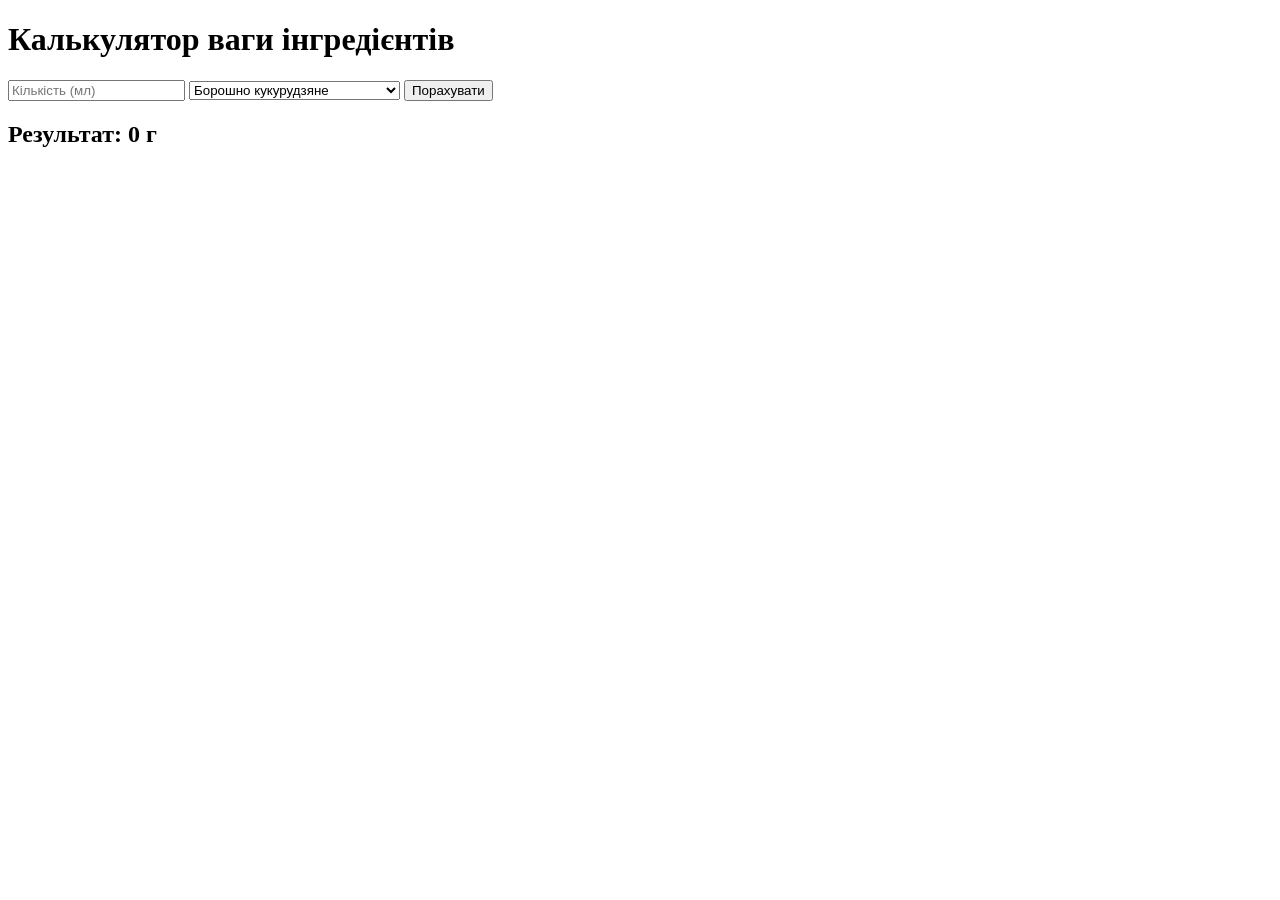
==== calculator.html @ 8114e9f8 "Rename index.html to calculator.html" ====
<!DOCTYPE html>
<html lang="uk">
<head>
    <meta charset="UTF-8">
    <title>Конвертер рецептів</title>
</head>
<body>
    <h1>Калькулятор ваги інгредієнтів</h1>

    <input type="number" id="volume-input" placeholder="Кількість (мл)">
    
  <select id="ingredient-select">
    <option value="борошно кукурудзяне">Борошно кукурудзяне</option>
    <option value="борошно пшеничне">Борошно пшеничне</option>
    <option value="варення">Варення</option>
    <option value="вершки (рідкі)">Вершки (рідкі)</option>
    <option value="вершкове масло (розтоплене)">Вершкове масло (розтоплене)</option>
    <option value="вівсяні пластівці">Вівсяні пластівці</option>
    <option value="вода">Вода</option>
    <option value="горіхи (мелені)">Горіхи (мелені)</option>
    <option value="гречка">Гречка</option>
    <option value="згущене молоко">Згущене молоко</option>
    <option value="йогурт (класичний)">Йогурт (класичний)</option>
    <option value="какао-порошок">Какао-порошок</option>
    <option value="кефір">Кефір</option>
    <option value="крохмаль">Крохмаль</option>
    <option value="майонез">Майонез</option>
    <option value="манна крупа">Манна крупа</option>
    <option value="мед (рідкий)">Мед (рідкий)</option>
    <option value="молоко цільне">Молоко цільне</option>
    <option value="олія рослинна">Олія рослинна</option>
    <option value="оцет">Оцет</option>
    <option value="пшоно">Пшоно</option>
    <option value="рис">Рис</option>
    <option value="родзинки">Родзинки</option>
    <option value="сир кисломолочний (творог)">Сир кисломолочний (творог)</option>
    <option value="сир твердий (тертий)">Сир твердий (тертий)</option>
    <option value="сіль (кухонна)">Сіль (кухонна)</option>
    <option value="сметана">Сметана</option>
    <option value="сухарі панірувальні">Сухарі панірувальні</option>
    <option value="томатна паста">Томатна паста</option>
    <option value="цукор">Цукор</option>
    <option value="цукрова пудра">Цукрова пудра</option>
</select>

    <button id="calc-button">Порахувати</button>

    <h2 id="result-text">Результат: 0 г</h2>

    <script type="module" src="js/app.js"></script>
</body>
</html>
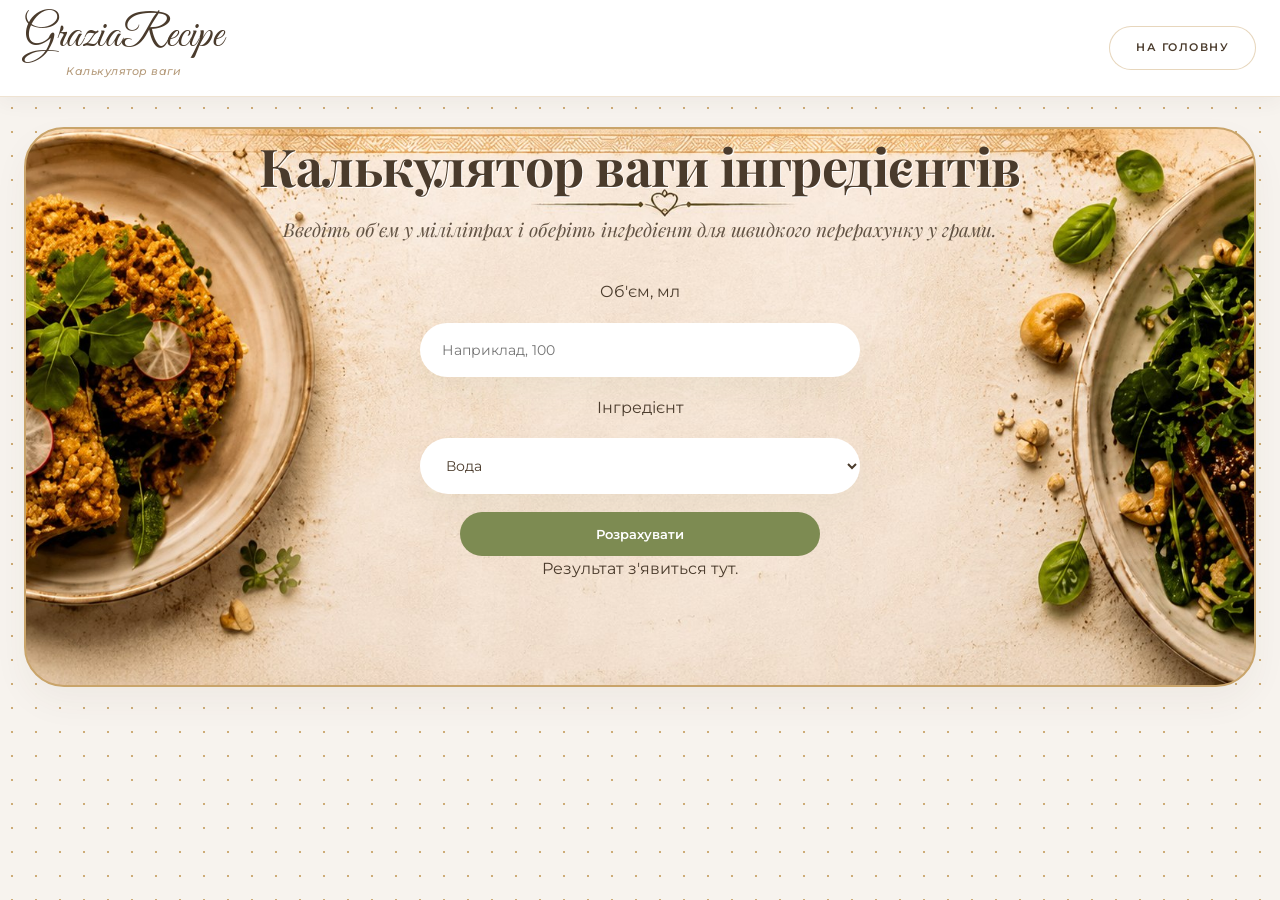
==== commit 8bb307e8: "feature/ui-design-update" ====
--- a/calculator.html
+++ b/calculator.html
@@ -2,50 +2,56 @@
 <html lang="uk">
 <head>
     <meta charset="UTF-8">
-    <title>Конвертер рецептів</title>
+    <meta name="viewport" content="width=device-width, initial-scale=1.0">
+    <title>Калькулятор ваги | GraziaRecipe</title>
+    <link rel="preconnect" href="https://fonts.googleapis.com">
+    <link rel="preconnect" href="https://fonts.gstatic.com" crossorigin>
+    <link href="https://fonts.googleapis.com/css2?family=Great+Vibes&family=Playfair+Display:ital,wght@0,400;0,500;0,600;0,700;1,400;1,500&family=Montserrat:wght@300;400;500;600;700&display=swap" rel="stylesheet">
+    <link rel="stylesheet" href="style.css">
 </head>
 <body>
-    <h1>Калькулятор ваги інгредієнтів</h1>
+    <header>
+        <div class="container header-inner">
+            <a href="index.html" class="logo-wrapper">
+                <span class="logo">GraziaRecipe</span>
+                <span class="logo-subtitle">Калькулятор ваги</span>
+            </a>
+            <a href="index.html" class="button-link-back">На головну</a>
+        </div>
+    </header>
+    <main class="container">
+        <section class="hero">
+            <div class="hero-banner calculator-hero">
+                <div class="hero-image-side side-left"></div>
+                <div class="hero-glass-box calculator-box">
+                    <h1>Калькулятор ваги інгредієнтів</h1>
+                    <p>Введіть об'єм у мілілітрах і оберіть інгредієнт для швидкого перерахунку у грами.</p>
+                    <div class="calculator-fields">
+                        <label for="volume-input">Об'єм, мл</label>
+                        <input id="volume-input" type="number" min="0" placeholder="Наприклад, 100">
 
-    <input type="number" id="volume-input" placeholder="Кількість (мл)">
-    
-  <select id="ingredient-select">
-    <option value="борошно кукурудзяне">Борошно кукурудзяне</option>
-    <option value="борошно пшеничне">Борошно пшеничне</option>
-    <option value="варення">Варення</option>
-    <option value="вершки (рідкі)">Вершки (рідкі)</option>
-    <option value="вершкове масло (розтоплене)">Вершкове масло (розтоплене)</option>
-    <option value="вівсяні пластівці">Вівсяні пластівці</option>
-    <option value="вода">Вода</option>
-    <option value="горіхи (мелені)">Горіхи (мелені)</option>
-    <option value="гречка">Гречка</option>
-    <option value="згущене молоко">Згущене молоко</option>
-    <option value="йогурт (класичний)">Йогурт (класичний)</option>
-    <option value="какао-порошок">Какао-порошок</option>
-    <option value="кефір">Кефір</option>
-    <option value="крохмаль">Крохмаль</option>
-    <option value="майонез">Майонез</option>
-    <option value="манна крупа">Манна крупа</option>
-    <option value="мед (рідкий)">Мед (рідкий)</option>
-    <option value="молоко цільне">Молоко цільне</option>
-    <option value="олія рослинна">Олія рослинна</option>
-    <option value="оцет">Оцет</option>
-    <option value="пшоно">Пшоно</option>
-    <option value="рис">Рис</option>
-    <option value="родзинки">Родзинки</option>
-    <option value="сир кисломолочний (творог)">Сир кисломолочний (творог)</option>
-    <option value="сир твердий (тертий)">Сир твердий (тертий)</option>
-    <option value="сіль (кухонна)">Сіль (кухонна)</option>
-    <option value="сметана">Сметана</option>
-    <option value="сухарі панірувальні">Сухарі панірувальні</option>
-    <option value="томатна паста">Томатна паста</option>
-    <option value="цукор">Цукор</option>
-    <option value="цукрова пудра">Цукрова пудра</option>
-</select>
+                        <label for="ingredient-select">Інгредієнт</label>
+                        <select id="ingredient-select">
+                            <option value="вода">Вода</option>
+                            <option value="молоко цільне">Молоко цільне</option>
+                            <option value="йогурт (класичний)">Йогурт</option>
+                            <option value="вершки (рідкі)">Вершки</option>
+                            <option value="олія рослинна">Олія</option>
+                            <option value="мед (рідкий)">Мед</option>
+                            <option value="цукор">Цукор</option>
+                            <option value="борошно пшеничне">Борошно</option>
+                            <option value="сметана">Сметана</option>
+                            <option value="томатна паста">Томатна паста</option>
+                        </select>
 
-    <button id="calc-button">Порахувати</button>
-
-    <h2 id="result-text">Результат: 0 г</h2>
+                        <button id="calc-button" class="search-btn">Розрахувати</button>
+                    </div>
+                    <div id="result-text" class="calculator-result">Результат з'явиться тут.</div>
+                </div>
+                <div class="hero-image-side side-right"></div>
+            </div>
+        </section>
+    </main>
 
     <script type="module" src="js/app.js"></script>
 </body>
--- a/style.css
+++ b/style.css
@@ -0,0 +1,1157 @@
+/* ================= VARIABLES & RESET ================= */
+:root {
+    --bg-main: #f7f3ee;
+    --bg-secondary: #efe7dc;
+    --accent-olive: #7d8b52;
+    --accent-olive-hover: #6a7644;
+    --text-dark: #4a3b2c;
+    --text-gray: #a39c93;
+    --accent-gold: #c9a46a;
+    --white: #ffffff;
+    
+    --radius-xl: 40px;
+    --radius-lg: 25px;
+    --radius-md: 16px;
+    --radius-sm: 10px;
+    
+    --shadow-soft: 0 15px 35px rgba(74, 59, 44, 0.05);
+    --shadow-float: 0 20px 40px rgba(125, 139, 82, 0.15);
+    --shadow-glass: 0 8px 32px rgba(74, 59, 44, 0.08);
+    
+    --transition-smooth: all 0.5s cubic-bezier(0.25, 1, 0.3, 1);
+}
+
+* {
+    margin: 0;
+    padding: 0;
+    box-sizing: border-box;
+}
+
+::-webkit-scrollbar { width: 8px; }
+::-webkit-scrollbar-track { background: var(--bg-main); }
+::-webkit-scrollbar-thumb { background: var(--accent-olive); border-radius: 10px; }
+::-webkit-scrollbar-thumb:hover { background: var(--accent-olive-hover); }
+
+body {
+    background-color: var(--bg-main);
+    background-image: radial-gradient(rgba(201, 164, 106, 0.9) 1px, transparent 1px);
+    background-size: 24px 24px;
+    color: var(--text-dark);
+    font-family: 'Montserrat', sans-serif;
+    line-height: 1.6;
+    overflow-x: hidden;
+}
+
+.container {
+    max-width: 1400px;
+    margin: 0 auto;
+    padding: 0 24px;
+}
+
+/* ================= HEADER ================= */
+header {
+    position: sticky;
+    top: 0;
+    z-index: 1000;
+    background: var(--white);
+    border-bottom: 1px solid rgba(201, 164, 106, 0.3);
+    box-shadow: 0 4px 20px rgba(74, 59, 44, 0.06);
+    transition: padding 0.3s ease, box-shadow 0.3s ease;
+    will-change: padding, box-shadow; 
+    padding: 15px 0;
+}
+
+header.scrolled {
+    padding: 10px 0;
+    box-shadow: var(--shadow-glass);
+}
+
+.header-inner {
+    display: flex;
+    justify-content: space-between;
+    align-items: center;
+}
+
+.logo-wrapper {
+    display: flex;
+    flex-direction: column;
+    align-items: center;
+    text-decoration: none;
+}
+
+.logo {
+    font-family: 'Great Vibes', cursive;
+    font-size: 44px;
+    color: var(--text-dark);
+    line-height: 1;
+    text-shadow: 1px 1px 2px rgba(255,255,255,0.8);
+}
+
+.logo-subtitle {
+    font-family: 'Montserrat', sans-serif;
+    font-size: 11px;
+    color: #b59b7b; 
+    font-style: italic;
+    letter-spacing: 0.5px;
+    margin-top: 4px;
+    font-weight: 500;
+}
+
+.nav-menu {
+    display: flex;
+    gap: 35px;
+    list-style: none;
+}
+
+.nav-item { position: relative; }
+
+.nav-link {
+    text-decoration: none;
+    color: var(--text-dark);
+    font-size: 11px;
+    font-weight: 600;
+    text-transform: uppercase;
+    letter-spacing: 1.5px;
+    position: relative;
+    padding-bottom: 6px;
+    transition: var(--transition-smooth);
+    display: inline-block;
+}
+
+.nav-link:hover, .nav-link.active {
+    color: var(--accent-olive);
+}
+
+.nav-link::after {
+    content: '';
+    position: absolute;
+    width: 0;
+    height: 2px;
+    bottom: 0;
+    left: 50%;
+    background-color: var(--accent-olive);
+    transition: var(--transition-smooth);
+    transform: translateX(-50%);
+}
+
+.nav-link:hover::after, .nav-link.active::after {
+    width: 100%;
+}
+
+.dropdown-arrow {
+    font-size: 9px;
+    margin-left: 3px;
+    display: inline-block;
+    vertical-align: middle;
+    transition: transform 0.3s ease;
+}
+
+.nav-item:hover .dropdown-arrow {
+    transform: rotate(180deg);
+}
+
+.dropdown {
+    position: absolute;
+    top: 100%;
+    left: 50%;
+    transform: translateX(-50%) translateY(15px);
+    background-color: var(--white);
+    min-width: 200px;
+    border-radius: 12px;
+    box-shadow: 0 10px 30px rgba(0,0,0,0.1);
+    border: 1px solid rgba(201, 164, 106, 0.15);
+    list-style: none;
+    padding: 0; 
+    overflow: hidden; 
+    opacity: 0;
+    visibility: hidden;
+    transition: all 0.3s ease;
+    z-index: 100;
+}
+
+.nav-item:hover .dropdown {
+    opacity: 1;
+    visibility: visible;
+    transform: translateX(-50%) translateY(5px);
+}
+
+.dropdown-item {
+    border-bottom: 1px solid rgba(201, 164, 106, 0.15);
+}
+
+.dropdown-item:last-child {
+    border-bottom: none; 
+}
+
+.dropdown-item a {
+    text-decoration: none;
+    color: var(--text-dark);
+    font-size: 12px;
+    font-weight: 500;
+    padding: 12px 20px; 
+    display: block;
+    transition: all 0.3s ease;
+}
+
+.dropdown-item a:hover {
+    background-color: rgba(125, 139, 82, 0.08);
+    color: var(--accent-olive);
+}
+
+/* ================= АКТИВНИЙ ПУНКТ У ВИПАДАЮЧОМУ МЕНЮ ================= */
+.dropdown-item a.active {
+    background-color: rgba(125, 139, 82, 0.15);
+    color: var(--accent-olive);
+    font-weight: 700;
+    border-left: 3px solid var(--accent-olive);
+}
+
+.header-actions {
+    display: flex;
+    align-items: center;
+    gap: 15px;
+}
+
+.icon-btn {
+    background: none;
+    border: 1px solid rgba(201, 164, 106, 0.4);
+    border-radius: 50%;
+    width: 40px;
+    height: 40px;
+    display: flex;
+    align-items: center;
+    justify-content: center;
+    color: var(--text-dark);
+    cursor: pointer;
+    transition: var(--transition-smooth);
+}
+
+.icon-btn:hover {
+    color: var(--accent-olive);
+    border-color: var(--accent-olive);
+    transform: translateY(-2px);
+    background: var(--bg-main);
+}
+
+/* Стиль для активної кнопки профілю */
+.icon-btn.active-profile {
+    color: var(--accent-olive) !important;
+    border-color: var(--accent-olive) !important;
+    background: rgba(125, 139, 82, 0.1) !important;
+}
+
+.mobile-menu-btn {
+    display: none;
+    background: none;
+    border: none;
+    font-size: 24px;
+    color: var(--text-dark);
+    cursor: pointer;
+}
+
+/* ================= HERO SECTION ================= */
+.hero {
+    margin: 30px auto 40px;
+}
+
+.hero-banner {
+    position: relative;
+    width: 100%;
+    height: 460px;
+    background-color: var(--bg-secondary);
+    background-image: url('img/hero-bg.jpg'); 
+    background-size: cover;
+    background-position: center calc(50% - 0.5px); 
+    background-repeat: no-repeat;
+    border-radius: var(--radius-xl);
+    border: 2px solid var(--accent-gold);
+    box-shadow: var(--shadow-soft);
+    overflow: hidden;
+    display: flex;
+    align-items: center;
+    justify-content: center;
+}
+
+.hero-glass-box {
+    position: relative;
+    z-index: 5;
+    background: transparent;
+    text-align: center;
+    max-width: 650px;
+    padding: 0 40px;
+    margin-top: 40px; 
+}
+
+.hero-glass-box h1 {
+    font-family: 'Playfair Display', serif;
+    font-size: 52px;
+    color: var(--text-dark);
+    line-height: 1.1;
+    margin-bottom: 20px;
+    letter-spacing: -0.5px;
+    text-shadow: 1px 1px 0 #fff;
+}
+
+.hero-glass-box p {
+    font-family: 'Playfair Display', serif;
+    font-style: italic;
+    font-size: 19px;
+    color: var(--text-dark);
+    opacity: 0.85;
+    margin-bottom: 35px;
+}
+
+.search-bar {
+    display: flex;
+    background: var(--white);
+    border-radius: 40px;
+    padding: 8px 8px 8px 25px;
+    box-shadow: 0 10px 25px rgba(0,0,0,0.05);
+    border: 1px solid rgba(201, 164, 106, 0.2);
+}
+
+.search-bar input {
+    flex: 1;
+    border: none;
+    outline: none;
+    background: transparent;
+    font-family: 'Montserrat', sans-serif;
+    font-size: 14px;
+    color: var(--text-dark);
+}
+
+.search-bar input::placeholder {
+    color: var(--text-gray);
+}
+
+.search-btn {
+    background: var(--accent-olive);
+    color: var(--white);
+    border: none;
+    padding: 14px 35px;
+    border-radius: 30px;
+    font-family: 'Montserrat', sans-serif;
+    font-size: 13px;
+    font-weight: 600;
+    cursor: pointer;
+    transition: var(--transition-smooth);
+    display: flex;
+    align-items: center;
+    gap: 8px;
+}
+
+.search-btn:hover {
+    background: var(--accent-olive-hover);
+}
+
+.button-link-back {
+    display: inline-flex;
+    align-items: center;
+    justify-content: center;
+    padding: 12px 26px;
+    background: var(--white);
+    color: var(--text-dark);
+    border: 1px solid rgba(201, 164, 106, 0.45);
+    border-radius: 30px;
+    text-transform: uppercase;
+    letter-spacing: 1.5px;
+    font-size: 11px;
+    font-weight: 600;
+    font-family: 'Montserrat', sans-serif;
+    text-decoration: none !important;
+    transition: var(--transition-smooth);
+}
+
+.button-link-back:hover {
+    color: var(--accent-olive);
+    border-color: var(--accent-olive);
+    background: rgba(125, 139, 82, 0.08);
+    transform: translateY(-2px);
+}
+
+.calculator-hero {
+    min-height: 560px;
+    padding: 40px 0;
+}
+
+.calculator-box {
+    width: 100%;
+        max-width: 960px;
+        min-height: 720px;
+        padding: 70px 70px;
+}
+
+.calculator-fields {
+    display: grid;
+    gap: 18px;
+    max-width: 440px;
+    margin: 0 auto;
+}
+
+.calculator-fields input,
+.calculator-fields select {
+    width: 100%;
+    border: none;
+    border-radius: 30px;
+    padding: 18px 22px;
+    font-family: 'Montserrat', sans-serif;
+    font-size: 14px;
+    color: var(--text-dark);
+    background: var(--white);
+    box-shadow: 0 15px 35px rgba(125, 139, 82, 0.08);
+    outline: none;
+    transition: var(--transition-smooth);
+}
+
+.calculator-fields input:focus,
+.calculator-fields select:focus {
+    border-color: transparent;
+    box-shadow: 0 0 0 4px rgba(125, 139, 82, 0.08);
+}
+
+.calculator-fields button.search-btn {
+    width: 100%;
+    max-width: 360px;
+    margin: 0 auto;
+    justify-content: center;
+}
+
+/* ================= CATEGORIES ================= */
+.categories {
+    background: var(--white);
+    border-radius: var(--radius-xl);
+    border: 1px solid rgba(201, 164, 106, 0.5); 
+    padding: 25px 50px;
+    margin-top: 0; 
+    margin-bottom: 50px;
+    box-shadow: var(--shadow-soft);
+    position: relative;
+    z-index: 10;
+}
+
+.cat-bow {
+    position: absolute;
+    top: -15px; 
+    width: 75px;
+    height: 75px;
+    background-image: url('img/gold-bow.png'); 
+    background-size: contain;
+    background-repeat: no-repeat;
+    z-index: 15;
+}
+
+.cat-bow-left { 
+    left: -20px; 
+    transform: rotate(-5deg); 
+}
+
+.cat-bow-right { 
+    right: -20px; 
+    transform: scaleX(-1) rotate(-5deg); 
+}
+
+.cat-grid {
+    display: flex;
+    justify-content: space-between;
+    align-items: center;
+    overflow-x: auto;
+    padding: 15px 5px 20px 5px; 
+}
+
+.cat-grid::-webkit-scrollbar { height: 4px; }
+
+.cat-item {
+    display: flex;
+    flex-direction: column;
+    align-items: center;
+    text-decoration: none;
+    color: var(--text-dark);
+    gap: 8px;
+    min-width: 100px;
+    transition: var(--transition-smooth);
+}
+
+.cat-img-wrapper {
+    width: 85px;
+    height: 85px;
+    border-radius: 50%;
+    border: 1px solid var(--accent-olive);
+    padding: 5px;
+    background: var(--white);
+    transition: var(--transition-smooth);
+    position: relative;
+}
+
+.cat-img-wrapper img {
+    width: 100%;
+    height: 100%;
+    border-radius: 50%;
+    object-fit: cover;
+    transition: var(--transition-smooth);
+}
+
+.cat-item:hover .cat-img-wrapper {
+    transform: scale(1.08);
+    border-color: var(--accent-gold);
+    box-shadow: 0 10px 20px rgba(201, 164, 106, 0.2);
+}
+
+.cat-item:hover img {
+    transform: scale(1.05);
+}
+
+.cat-title {
+    font-size: 13px;
+    font-weight: 700;
+}
+
+.cat-heart {
+    font-size: 10px;
+    color: var(--accent-gold);
+    opacity: 0.7;
+    margin-top: -5px;
+    transition: var(--transition-smooth);
+}
+
+.cat-item:hover .cat-heart {
+    opacity: 1;
+    transform: scale(1.2);
+}
+
+/* АКТИВНА КАТЕГОРІЯ (ВИДІЛЕННЯ) */
+.cat-item.active .cat-img-wrapper {
+    border-color: var(--accent-gold);
+    border-width: 3px; 
+    transform: scale(1.15); 
+    box-shadow: 0 10px 25px rgba(201, 164, 106, 0.4);
+}
+.cat-item.active .cat-title {
+    color: var(--accent-olive);
+    font-weight: 800; 
+}
+.cat-item.active .cat-heart {
+    opacity: 1;
+    transform: scale(1.3);
+}
+
+/* ================= POPULAR RECIPES ================= */
+.section-header {
+    display: flex;
+    align-items: center;
+    justify-content: center;
+    gap: 20px;
+    margin-bottom: 40px;
+}
+
+.section-header::before, .section-header::after {
+    content: '';
+    width: 50px;
+    height: 1px;
+    background: var(--accent-gold);
+    opacity: 0.6;
+}
+
+.section-title {
+    font-family: 'Playfair Display', serif;
+    font-size: 28px;
+    color: var(--text-dark);
+    text-transform: uppercase;
+    letter-spacing: 2px;
+}
+
+.recipes-grid {
+    display: grid;
+    grid-template-columns: repeat(4, 1fr);
+    gap: 25px;
+    margin-bottom: 50px;
+    align-items: start; 
+}
+
+.recipe-empty {
+    grid-column: 1 / -1;
+    margin: 0 auto 40px;
+    max-width: 720px;
+    background: rgba(255, 255, 255, 0.96);
+    border: 1px solid rgba(201, 164, 106, 0.25);
+    box-shadow: 0 20px 40px rgba(74, 59, 44, 0.08);
+    border-radius: 24px;
+    padding: 36px 30px;
+    color: var(--text-dark);
+    text-align: center;
+    font-size: 18px;
+    line-height: 1.7;
+    font-weight: 500;
+}
+
+.recipe-empty::before {
+    content: '🔎';
+    display: block;
+    font-size: 32px;
+    margin-bottom: 16px;
+}
+
+a.recipe-card {
+    text-decoration: none !important;
+    color: inherit !important;
+    display: flex;
+    flex-direction: column;
+    background: #ffffff;
+    border-radius: 12px;
+    overflow: hidden;
+    border: 1px solid rgba(0, 0, 0, 0.08);
+    transition: transform 0.2s ease, box-shadow 0.2s ease;
+}
+
+.recipe-card {
+    background: var(--white);
+    border-radius: var(--radius-md);
+    overflow: hidden;
+    border: 1px solid rgba(201, 164, 106, 0.15);
+    box-shadow: var(--shadow-soft);
+    transition: var(--transition-smooth);
+    display: flex;
+    flex-direction: column;
+    position: relative;
+    cursor: pointer;
+}
+
+.recipe-card:hover, a.recipe-card:hover {
+    transform: translateY(-8px);
+    box-shadow: var(--shadow-float);
+    border-color: rgba(125, 139, 82, 0.4);
+}
+
+.recipe-image-box {
+    position: relative;
+    height: 220px;
+    width: 100%;
+    overflow: hidden;
+}
+
+.recipe-image-box img {
+    width: 100%;
+    height: 100%;
+    object-fit: cover;
+    transition: var(--transition-smooth);
+}
+
+.recipe-card:hover .recipe-image-box img {
+    transform: scale(1.08);
+}
+
+.like-circle {
+    position: absolute;
+    top: 15px;
+    right: 15px;
+    width: 32px;
+    height: 32px;
+    background: rgba(255, 255, 255, 0.9);
+    border-radius: 50%;
+    display: flex;
+    align-items: center;
+    justify-content: center;
+    cursor: pointer;
+    box-shadow: 0 4px 10px rgba(0,0,0,0.1);
+    transition: var(--transition-smooth);
+    z-index: 2;
+}
+
+.like-circle svg {
+    width: 14px;
+    height: 14px;
+    stroke: var(--text-gray);
+    transition: var(--transition-smooth);
+}
+
+.like-circle:hover, .like-circle.liked {
+    background: var(--accent-olive);
+}
+
+.like-circle:hover svg, .like-circle.liked svg {
+    stroke: var(--white);
+    fill: var(--white);
+}
+
+/* СТИЛЬ ДЛЯ ВЕРХНЬОГО ЛАЙКА */
+.icon-btn.liked {
+    color: var(--accent-olive);
+    border-color: var(--accent-olive);
+    background: rgba(125, 139, 82, 0.1);
+}
+.icon-btn.liked svg {
+    fill: var(--accent-olive); 
+}
+
+.recipe-content {
+    padding: 25px 20px 20px;
+    display: flex;
+    flex-direction: column;
+    flex: 1;
+    position: relative;
+}
+
+.recipe-tag {
+    background: #E8EDE0;
+    color: var(--accent-olive);
+    font-size: 10px;
+    font-weight: 700;
+    text-transform: uppercase;
+    letter-spacing: 1px;
+    padding: 6px 14px;
+    border-radius: 20px;
+    align-self: flex-start;
+    margin-bottom: 12px;
+    margin-top: -30px;
+    position: relative;
+    z-index: 3;
+    border: 2px solid var(--white);
+    box-shadow: 0 4px 10px rgba(0,0,0,0.05);
+}
+
+.recipe-name {
+    font-family: 'Playfair Display', serif;
+    font-size: 16px;
+    font-weight: 600;
+    color: var(--text-dark);
+    margin-bottom: 15px;
+    line-height: 1.3;
+}
+
+.recipe-meta {
+    margin-top: auto;
+    display: flex;
+    align-items: center;
+    gap: 6px;
+    color: var(--text-gray);
+    font-size: 12px;
+}
+
+/* СТИЛІ ДЛЯ ВНУТРІШНІХ МІР РЕЦЕПТУ */
+.calc-list {
+    list-style: none !important;
+    padding: 0 !important;
+    margin: 0 !important;
+}
+
+.calc-list li {
+    display: flex;
+    justify-content: space-between;
+    font-size: 12px;
+    line-height: 1.6;
+    margin-bottom: 4px;
+}
+
+.recipe-calc {
+    background: #fdfbf7;
+    border: 1px dashed #c9a46a;
+    border-radius: 6px;
+    padding: 10px;
+    margin: 12px 0;
+}
+
+.calc-title {
+    font-size: 11px;
+    font-weight: 700;
+    color: #606c38;
+    text-transform: uppercase;
+    margin-bottom: 6px;
+    letter-spacing: 0.5px;
+}
+
+.calc-measure {
+    font-weight: 600;
+    color: #606c38;
+}
+
+.recipe-card .recipe-calc {
+    display: none;
+    margin-top: 15px;
+    padding: 12px;
+    background: #fcfbfa;
+    border: 1px dashed var(--accent-olive);
+    border-radius: 8px;
+}
+
+.recipe-card.active .recipe-calc {
+    display: block;
+    animation: fadeIn 0.3s ease-in-out;
+}
+
+@keyframes fadeIn {
+    from { opacity: 0; transform: translateY(-5px); }
+    to { opacity: 1; transform: translateY(0); }
+}
+
+.btn-center-wrapper {
+    text-align: center;
+    margin-bottom: 80px;
+}
+
+.btn-outline {
+    background: var(--white);
+    color: var(--accent-olive);
+    border: 1px solid var(--accent-olive);
+    padding: 14px 40px;
+    border-radius: 30px;
+    font-family: 'Montserrat', sans-serif;
+    font-size: 13px;
+    font-weight: 600;
+    cursor: pointer;
+    transition: var(--transition-smooth);
+    display: inline-flex;
+    align-items: center;
+    gap: 8px;
+}
+
+.btn-outline:hover {
+    background: var(--accent-olive);
+    color: var(--white);
+    box-shadow: 0 10px 25px rgba(125, 139, 82, 0.2);
+}
+
+/* ================= MODAL WINDOW ================= */
+.modal {
+    display: none;
+    position: fixed;
+    top: 0;
+    left: 0;
+    width: 100%;
+    height: 100%;
+    background: rgba(247, 243, 238, 0.6) !important; 
+    backdrop-filter: blur(6px) !important; 
+    -webkit-backdrop-filter: blur(6px) !important;
+    z-index: 2000;
+    justify-content: center;
+    align-items: center;
+}
+
+.modal-content {
+    background: var(--white);
+    padding: 40px;
+    border-radius: var(--radius-md);
+    max-width: 400px;
+    width: 90%;
+    position: relative;
+    text-align: center;
+    box-shadow: var(--shadow-float);
+    animation: modalFadeIn 0.3s ease;
+}
+
+@keyframes modalFadeIn {
+    from { opacity: 0; transform: translateY(-20px); }
+    to { opacity: 1; transform: translateY(0); }
+}
+
+.close-modal {
+    position: absolute;
+    top: 15px;
+    right: 20px;
+    font-size: 40px; 
+    cursor: pointer;
+    color: var(--text-gray);
+    transition: var(--transition-smooth);
+}
+
+.close-modal:hover {
+    color: var(--accent-olive);
+}
+
+.modal-title {
+    font-family: 'Playfair Display', serif;
+    font-size: 26px;
+    color: var(--text-dark);
+    margin-bottom: 25px;
+}
+
+.modal-input {
+    width: 100%;
+    padding: 14px;
+    margin-bottom: 15px;
+    border: 1px solid rgba(201, 164, 106, 0.4);
+    border-radius: 8px;
+    font-family: 'Montserrat', sans-serif;
+    outline: none;
+    transition: var(--transition-smooth);
+}
+
+.modal-input:focus {
+    border-color: var(--accent-olive);
+    box-shadow: 0 0 5px rgba(125, 139, 82, 0.2);
+}
+
+.modal-btn {
+    background: var(--accent-olive);
+    color: var(--white);
+    border: none;
+    padding: 14px;
+    width: 100%;
+    border-radius: 30px;
+    font-family: 'Montserrat', sans-serif;
+    font-weight: 600;
+    font-size: 14px;
+    cursor: pointer;
+    transition: var(--transition-smooth);
+    margin-top: 10px;
+}
+
+.modal-btn:hover {
+    background: var(--accent-olive-hover);
+    box-shadow: 0 5px 15px rgba(125, 139, 82, 0.3);
+}
+
+#recipeModal .modal-content {
+    max-width: 750px;
+    width: 95%;
+    text-align: left;
+    padding: 30px;
+    display: flex;
+    flex-direction: column;
+    gap: 20px;
+    max-height: 90vh;
+    overflow-y: auto;
+}
+
+.recipe-modal-header {
+    display: flex;
+    gap: 25px;
+    align-items: center;
+    border-bottom: 1px dashed rgba(201, 164, 106, 0.4);
+    padding-bottom: 20px;
+}
+
+.recipe-modal-img {
+    width: 200px;
+    height: 200px;
+    border-radius: var(--radius-md);
+    object-fit: cover;
+    box-shadow: var(--shadow-soft);
+}
+
+.recipe-modal-info .recipe-tag {
+    margin-top: 0;
+    margin-bottom: 10px;
+    display: inline-block;
+}
+
+.recipe-modal-title {
+    font-family: 'Playfair Display', serif;
+    font-size: 28px;
+    color: var(--text-dark);
+    margin-bottom: 10px;
+    line-height: 1.2;
+}
+
+.recipe-modal-body h4 {
+    color: var(--accent-olive);
+    margin-bottom: 15px;
+    font-family: 'Playfair Display', serif;
+    font-size: 20px;
+}
+
+.recipe-modal-body ul {
+    list-style-type: none;
+    margin-bottom: 25px;
+}
+
+.recipe-modal-body ul li {
+    padding: 8px 0;
+    border-bottom: 1px solid rgba(0,0,0,0.05);
+    font-size: 14px;
+    display: flex;
+    justify-content: space-between;
+}
+
+.recipe-modal-body p {
+    font-size: 14px;
+    line-height: 1.8;
+    color: var(--text-dark);
+}
+
+/* ================= FOOTER ================= */
+.footer {
+    background-color: var(--white);
+    border-top: 1px solid rgba(201, 164, 106, 0.2);
+    padding: 60px 0 30px;
+    margin-top: 80px;
+    text-align: center;
+}
+
+.footer-brand {
+    font-family: 'Great Vibes', cursive;
+    font-size: 38px;
+    color: var(--text-dark);
+    margin-bottom: 8px;
+}
+
+.footer-slogan {
+    font-family: 'Playfair Display', serif;
+    font-style: italic;
+    font-size: 16px;
+    color: var(--accent-olive);
+    margin-bottom: 35px;
+}
+
+.footer-bottom {
+    border-top: 1px solid rgba(201, 164, 106, 0.15);
+    padding-top: 25px;
+    font-size: 12px;
+    color: var(--text-gray);
+    font-family: 'Montserrat', sans-serif;
+}
+
+/* СТИЛІ ДЛЯ КНОПКИ GOOGLE У ВІКНІ ВХОДУ */
+.google-btn {
+    background: var(--white);
+    color: #3c4043; 
+    border: 1px solid #dadce0; 
+    padding: 10px 15px;
+    width: 100%;
+    border-radius: 8px; 
+    font-family: 'Montserrat', sans-serif;
+    font-weight: 500;
+    font-size: 14px;
+    cursor: pointer;
+    transition: background 0.2s ease, box-shadow 0.2s ease;
+    margin-bottom: 15px;
+    display: flex;
+    align-items: center;
+    justify-content: center;
+    gap: 10px;
+}
+.google-btn:hover {
+    background: #f8f9fa;
+    box-shadow: 0 1px 3px rgba(60,64,67,0.1);
+}
+.google-btn svg {
+    width: 18px;
+    height: 18px;
+}
+
+/* ================= RESPONSIVE ================= */
+@media (max-width: 1200px) {
+    .recipes-grid { grid-template-columns: repeat(3, 1fr); }
+}
+
+@media (max-width: 992px) {
+    .nav-menu {
+        display: none;
+        position: absolute;
+        top: 100%;
+        right: 24px;
+        left: 24px;
+        background: var(--white);
+        flex-direction: column;
+        gap: 0;
+        padding: 24px;
+        border-radius: 24px;
+        box-shadow: 0 24px 60px rgba(74, 59, 44, 0.12);
+        opacity: 0;
+        visibility: hidden;
+        max-height: 0;
+        overflow: hidden;
+        transition: all 0.35s ease;
+        z-index: 999;
+    }
+
+    .nav-menu.active {
+        display: flex;
+        opacity: 1;
+        visibility: visible;
+        max-height: 80vh;
+    }
+
+    .nav-item {
+        width: 100%;
+    }
+
+    .nav-link {
+        padding: 14px 0;
+        width: 100%;
+        border-bottom: 1px solid rgba(201, 164, 106, 0.12);
+    }
+
+    .nav-link::after {
+        display: none;
+    }
+
+    .dropdown {
+        position: static;
+        transform: none;
+        opacity: 1;
+        visibility: visible;
+        box-shadow: none;
+        border: none;
+        max-height: 0;
+        overflow: hidden;
+        transition: max-height 0.25s ease;
+    }
+
+    .nav-item.open .dropdown {
+        max-height: 400px;
+    }
+
+    .dropdown-item a {
+        padding-left: 12px;
+        padding-right: 12px;
+    }
+
+    .dropdown-arrow {
+        float: right;
+        transform: rotate(90deg);
+        transition: transform 0.3s ease;
+    }
+
+    .nav-item.open .dropdown-arrow {
+        transform: rotate(-90deg);
+    }
+
+    .mobile-menu-btn { display: block; }
+    .hero-banner { height: 320px; }
+    .recipes-grid { grid-template-columns: repeat(2, 1fr); }
+    .cat-grid { flex-wrap: wrap; justify-content: center; gap: 15px; }
+}
+
+@media (max-width: 768px) {
+    .hero-glass-box h1 { font-size: 32px; }
+    .hero-glass-box p { font-size: 14px; }
+    .hero-glass-box { padding: 20px; margin: 0 10px; margin-top: 20px;}
+    .search-bar { flex-direction: column; border-radius: 20px; padding: 10px; background: transparent; border: none; box-shadow: none; gap: 10px;}
+    .search-bar input { background: #fff; padding: 15px; border-radius: 30px; width: 100%; border: 1px solid rgba(201, 164, 106, 0.2);}
+    .search-btn { width: 100%; justify-content: center; }
+    .recipes-grid { grid-template-columns: 1fr; }
+    .footer-content { flex-direction: column; gap: 20px; text-align: center; }
+    .cat-item { width: 25%; }
+    .recipe-modal-header { flex-direction: column; text-align: center; }
+    .recipe-modal-img { width: 100%; height: 250px; }
+    #recipeModal .modal-content { padding: 20px; }
+}
+
+/* ================= СТИЛІ ДЛЯ ІСТОРІЇ ПЕРЕГЛЯДІВ ================= */
+.history-item {
+    display: flex;
+    align-items: center;
+    gap: 15px;
+    padding: 10px;
+    border-radius: 12px;
+    border: 1px solid rgba(201, 164, 106, 0.2);
+    transition: var(--transition-smooth);
+    cursor: pointer;
+}
+.history-item:hover {
+    background: #fdfbf7;
+    border-color: var(--accent-olive);
+    transform: translateY(-2px);
+    box-shadow: 0 4px 10px rgba(0,0,0,0.05);
+}
+.history-item img {
+    width: 60px;
+    height: 60px;
+    border-radius: 8px;
+    object-fit: cover;
+}
+.history-item-title {
+    font-size: 14px;
+    font-weight: 600;
+    color: var(--text-dark);
+    line-height: 1.3;
+}
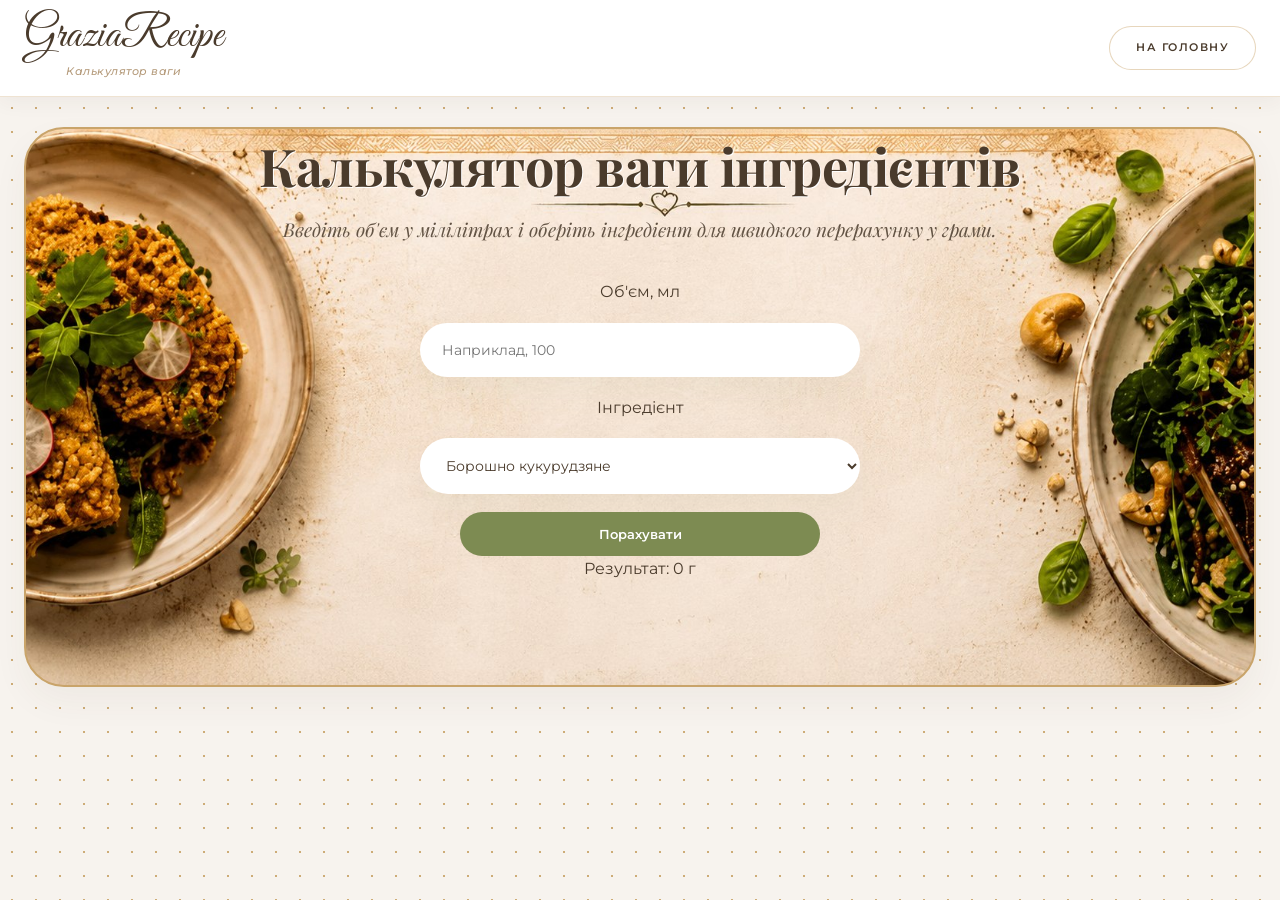
==== commit 6ee0d429: "Fix: restore full 31 ingredients list in calculator" ====
--- a/calculator.html
+++ b/calculator.html
@@ -19,6 +19,7 @@
             <a href="index.html" class="button-link-back">На головну</a>
         </div>
     </header>
+
     <main class="container">
         <section class="hero">
             <div class="hero-banner calculator-hero">
@@ -26,27 +27,50 @@
                 <div class="hero-glass-box calculator-box">
                     <h1>Калькулятор ваги інгредієнтів</h1>
                     <p>Введіть об'єм у мілілітрах і оберіть інгредієнт для швидкого перерахунку у грами.</p>
+                    
                     <div class="calculator-fields">
                         <label for="volume-input">Об'єм, мл</label>
                         <input id="volume-input" type="number" min="0" placeholder="Наприклад, 100">
 
                         <label for="ingredient-select">Інгредієнт</label>
                         <select id="ingredient-select">
+                            <option value="борошно кукурудзяне">Борошно кукурудзяне</option>
+                            <option value="борошно пшеничне">Борошно пшеничне</option>
+                            <option value="варення">Варення</option>
+                            <option value="вершки (рідкі)">Вершки (рідкі)</option>
+                            <option value="вершкове масло (розтоплене)">Вершкове масло (розтоплене)</option>
+                            <option value="вівсяні пластівці">Вівсяні пластівці</option>
                             <option value="вода">Вода</option>
+                            <option value="горіхи (мелені)">Горіхи (мелені)</option>
+                            <option value="гречка">Гречка</option>
+                            <option value="згущене молоко">Згущене молоко</option>
+                            <option value="йогурт (класичний)">Йогурт (класичний)</option>
+                            <option value="какао-порошок">Какао-порошок</option>
+                            <option value="кефір">Кефір</option>
+                            <option value="крохмаль">Крохмаль</option>
+                            <option value="майонез">Майонез</option>
+                            <option value="манна крупа">Манна крупа</option>
+                            <option value="мед (рідкий)">Мед (рідкий)</option>
                             <option value="молоко цільне">Молоко цільне</option>
-                            <option value="йогурт (класичний)">Йогурт</option>
-                            <option value="вершки (рідкі)">Вершки</option>
-                            <option value="олія рослинна">Олія</option>
-                            <option value="мед (рідкий)">Мед</option>
+                            <option value="олія рослинна">Олія рослинна</option>
+                            <option value="оцет">Оцет</option>
+                            <option value="пшоно">Пшоно</option>
+                            <option value="рис">Рис</option>
+                            <option value="родзинки">Rodзинки</option>
+                            <option value="сир кисломолочний (творог)">Сир кисломолочний (творог)</option>
+                            <option value="сир твердий (тертий)">Сир твердий (тертий)</option>
+                            <option value="сіль (кухонна)">Сіль (кухонна)</option>
+                            <option value="сметана">Сметана</option>
+                            <option value="сухарі панірувальні">Сухарі панірувальні</option>
+                            <option value="томатна паста">Томатна паста</option>
                             <option value="цукор">Цукор</option>
-                            <option value="борошно пшеничне">Борошно</option>
-                            <option value="сметана">Сметана</option>
-                            <option value="томатна паста">Томатна паста</option>
+                            <option value="цукрова пудра">Цукрова пудра</option>
                         </select>
 
-                        <button id="calc-button" class="search-btn">Розрахувати</button>
+                        <button id="calc-button" class="search-btn">Порахувати</button>
                     </div>
-                    <div id="result-text" class="calculator-result">Результат з'явиться тут.</div>
+                    
+                    <div id="result-text" class="calculator-result">Результат: 0 г</div>
                 </div>
                 <div class="hero-image-side side-right"></div>
             </div>
@@ -55,4 +79,4 @@
 
     <script type="module" src="js/app.js"></script>
 </body>
-</html>
+</html>
